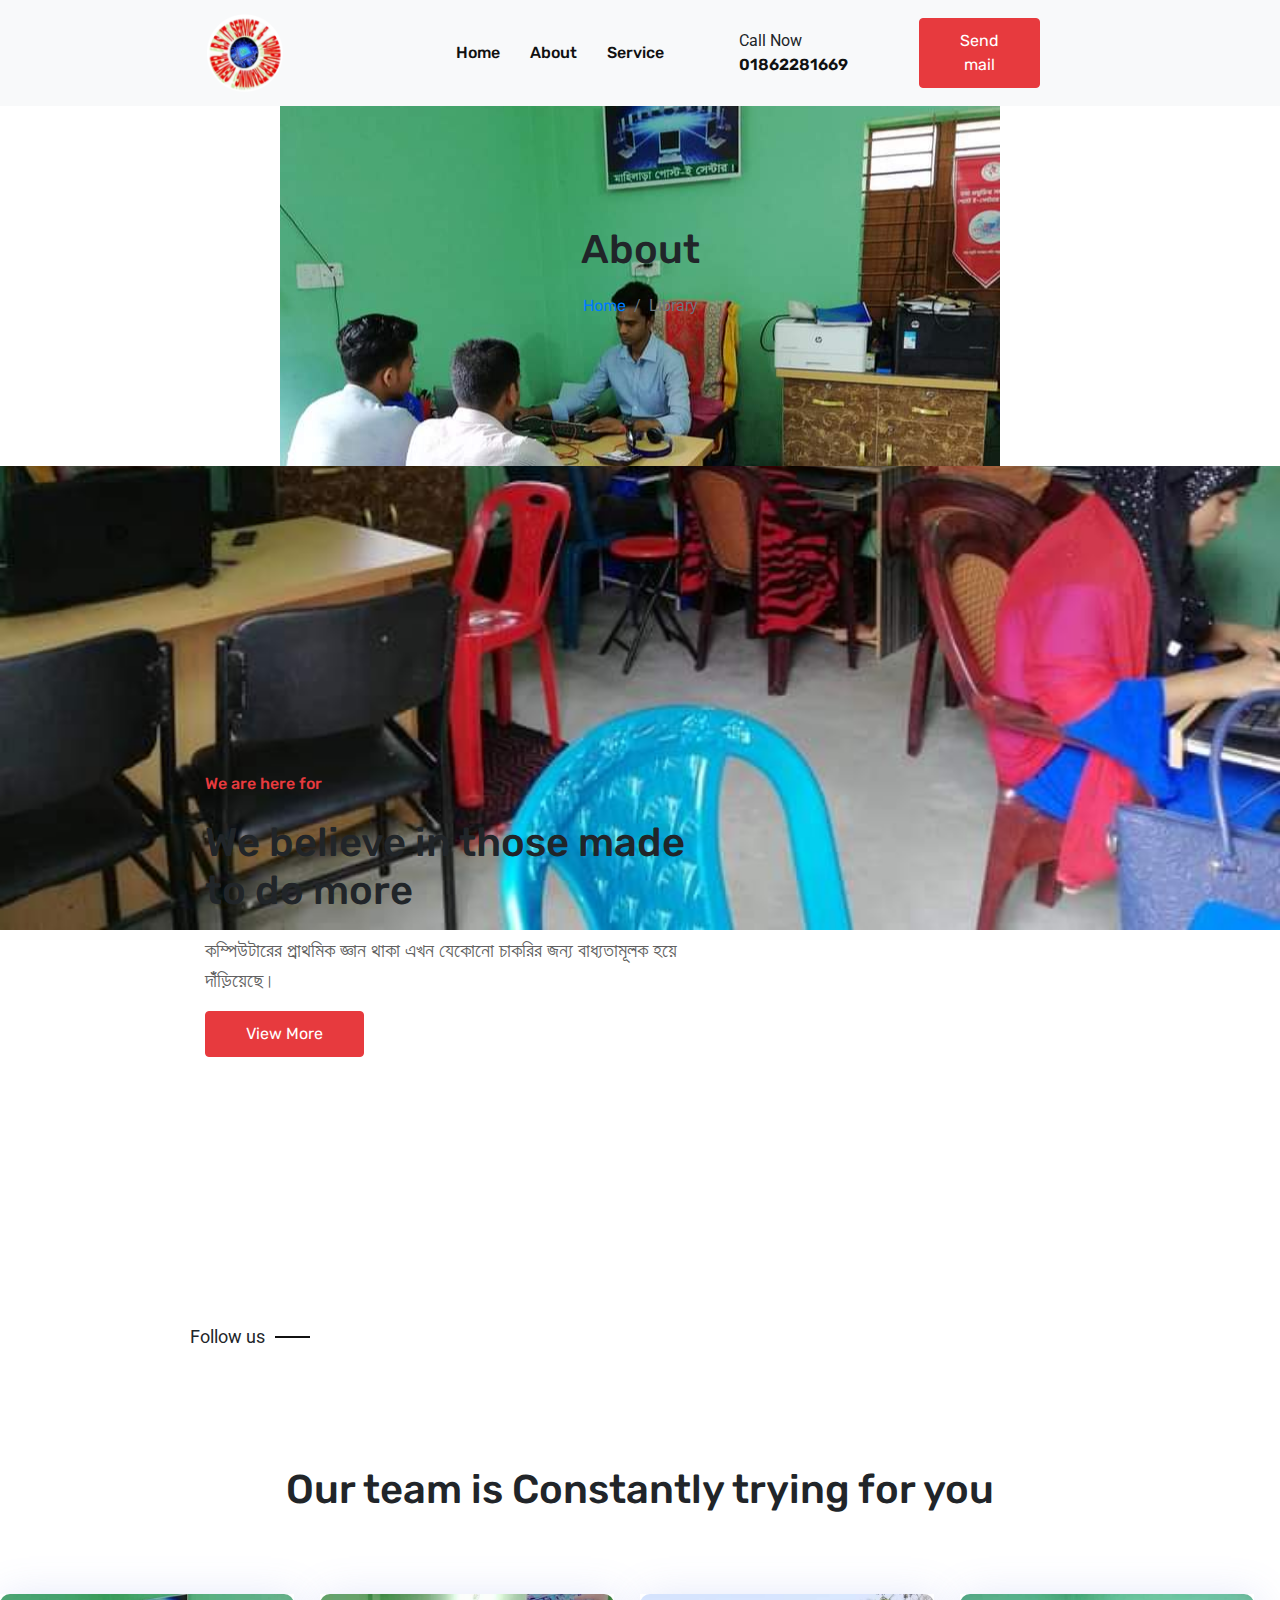
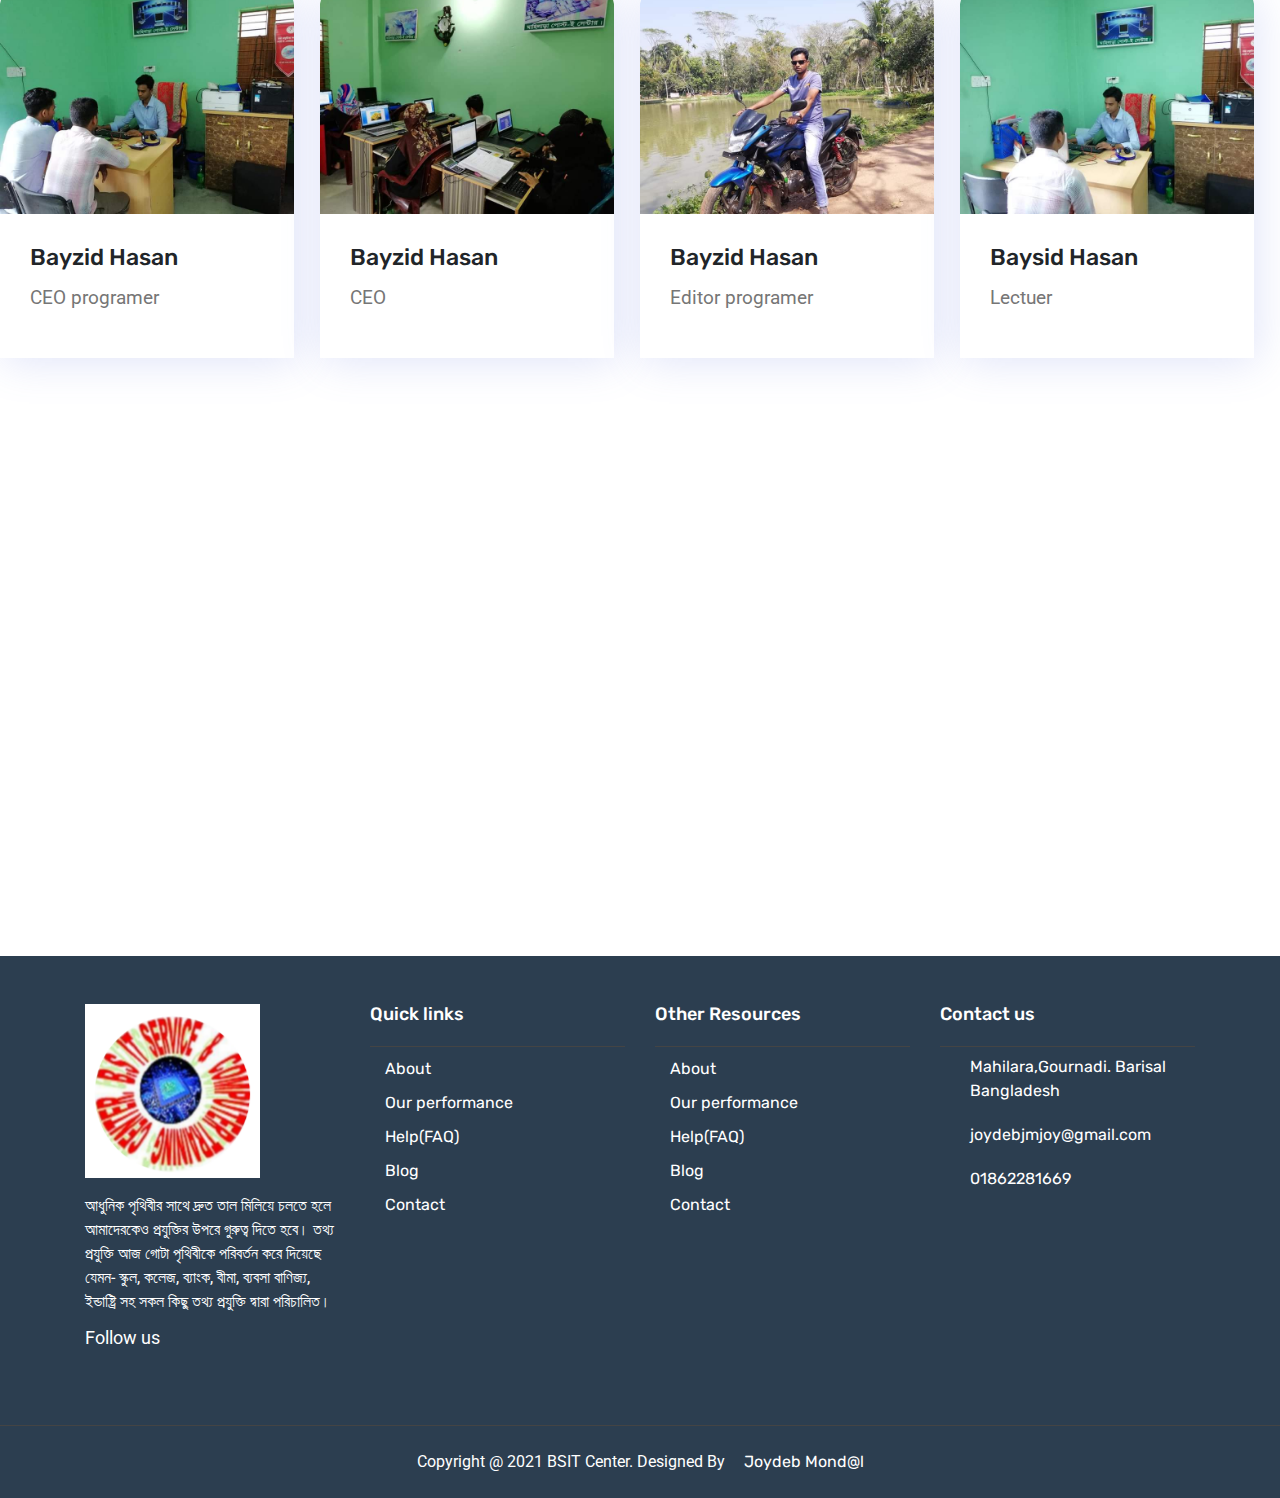
==== about.html @ 3828e9d6 "Add files via upload" ====
<!DOCTYPE html>
<html lang="en">
<head>
<meta charset="UTF-8">
<meta name="viewport" content="width=device-width, initial-scale=1.0">
<title>বি. এস আই টি সার্ভিস এন্ড কম্পিউটার ট্রেনিং সেন্টার</title>

<link rel="manifest" href="site.webmanifest">
<link rel="apple-touch-icon" href="icon.png">



<link rel="stylesheet" href="https://cdnjs.cloudflare.com/ajax/libs/font-awesome/5.14.0/css/all.min.css" integrity="sha512-1PKOgIY59xJ8Co8+NE6FZ+LOAZKjy+KY8iq0G4B3CyeY6wYHN3yt9PW0XpSriVlkMXe40PTKnXrLnZ9+fkDaog==" crossorigin="anonymous" />

<link href="https://fonts.googleapis.com/css2?family=Roboto:ital,wght@0,100;0,300;0,400;0,500;0,700;0,900;1,100;1,300;1,400;1,500;1,700;1,900&family=Rubik:ital,wght@0,300;0,400;0,500;0,600;0,700;0,800;0,900;1,300;1,400;1,500;1,600;1,700;1,800;1,900&display=swap" rel="stylesheet"> 


<!-- Place favicon.ico in the root directory -->

<link rel="stylesheet" href="normalize.css">
<link rel="stylesheet" href="main.css">
  <link rel="stylesheet" href="bootstrap.css">  
<link rel="stylesheet" href="style.css">  

<meta name="theme-color" content="#fafafa">


<script src="html5shiv.min.js"></script>


</head>

<body>

<nav class="navbar navbar-expand-lg navbar-expand-md navbar-light bg-light main-header sticky-top">
<div class="container-fluid  ">

  <a class="navbar-brand img-tag" href="index.html"> <img src="logo.png">  </a>
 
  <button class="navbar-toggler" type="button" data-toggle="collapse" data-target="#navbarSupportedContent" aria-controls="navbarSupportedContent" aria-expanded="false" aria-label="Toggle navigation">
    <span class="navbar-toggler-icon"></span>
  </button>
  
  <div class="collapse navbar-collapse" id="navbarSupportedContent">
    
    <ul class="navbar-nav our-primary-menu ml-auto">
    	<li class="hover-class" > <a href="index.html"> Home </a></li> 
    	<li class="hover-class"> <a href="about.html"> About </a></li> 
     	<li class="hover-class"> <a href="Service.html"> Service </a>
    	<!--	<ul class="shadow-ul">
    			<li><a href="#course">Microsoft office</a></li>
    			<li><a href="#course">Basic knowlegde of computer </a></li>
    			<li><a href="#course"> Adobe photo shope </a></li>
     		</ul>-->
    	</li> 
    	<!--<li class="hover-class"> <a href="contact.html"> Contact </a></li> -->
    	<!--<li> <a href="#"> Contact </a></li> 
    	<li> <a href="#"> Portfolio </a></li> 
     	-->
    </ul>
     
     <div class="header-info d-flex align-items-center">
     		<div class="header-search">	
     			<span> <i class="fas fa-search"></i></span>
     		</div>
     		<div class="header-call clearfix">
     			<div class="header-call-icon float-left mr-2 h-100">
     				<span> <i class="fas fa-phone-volume"> </i></span>
     			</div>
     			<div class="header-call-info">
     				<span class=" d-block">Call Now</span>
     				<a class="d-block" href="tel:01862281669">01862281669</a>
     			</div>
     		</div>
     		<div class="header-button">	
     			<a href="mailto:joydebjmjoy@gmail.com" class="btn btn-primary "> Send mail</a>
     		</div>
     </div>
     
    
  </div>
</div>
</nav>







 
 <section class="header-breadcrumb about-page">
 	<div class="container">
 		<div class="row">
 			<div class="col-lg-12 col-md-12"> 
 				 
 				<nav aria-label="breadcrumb" class="text-center">
 				<h1>About</h1>
 				<ol class="breadcrumb justify-content-center bg-transparent">
 				<li class="breadcrumb-item"><a href="index.html">Home</a></li>
 				<li class="breadcrumb-item active" aria-current="page">Library</li>
 				</ol>
 				</nav>
 				
 				  
 			</div>
 		</div>
 	</div>
 </section> 
    
 

    
   

<section class="slider-section about-section">
	<div class="container-fluid">
		<div class="row">
			<div class="col-lg-7 col-md-7 slider-content-wrap">
				<div class="slider-content">
					<h6> We are here for </h6>
					<h1> We believe in those made to do more </h1>
					<p> কম্পিউটারের প্রাথমিক জ্ঞান থাকা এখন যেকোনো চাকরির জন্য বাধ্যতামূলক হয়ে দাঁড়িয়েছে। </p>
					<a target="blank"  href="https://www.facebook.com/groups/2710226825767337/?ref=share" class="btn btn-primary"> View More</a>
				</div>
				<div class="header-social"> 
					<ul class="d-flex"> 
						<li> <span> Follow us </span></li>
   						<li> <a href="https://www.facebook.com/groups/2710226825767337/?ref=share"> <i class="fab fa-facebook"> </i></a></li>
						<li> <a href="#"> <i class="fab fa-youtube"> </i></a></li>
					</ul>
				</div>
				
			</div>
		</div>
	</div>
</section>


<div class="team-section" id="about"> 
	<div class="mid-content"> 
	
	<div class="section-title text-center"> 
	<h2> Our team is Constantly trying for you  </h2>
	</div>
	
	 	<div class="team-members clear">
	 	
	 		<div class="member left"> 
	 			<img src="./sir-01.jpg"> 
	 			<div class="member-bio">
	 				<h4> Bayzid Hasan </h4>
	 				<p> CEO programer</p> 
	 			</div>
	 		</div>
	 		<div class="member left"> 
	 			<img src="./class-2.jpg"> 
	 			<div class="member-bio">
	 				<h4> Bayzid Hasan </h4>
	 				<p> CEO</p> 
	 			</div>
	 		</div>
	 		<div class="member left"> 
	 			<img src="./banner-1.jpg"> 
	 			<div class="member-bio">
	 				<h4> Bayzid Hasan </h4>
	 				<p> Editor programer</p> 
	 			</div>
	 		</div>
	 		
	 		<div class="member left"> 
	 			<img src="./sir-2.jpg"> 
	 			<div class="member-bio">
	 				<h4> Baysid Hasan </h4>
	 				<p> Lectuer </p> 
	 			</div>
	 		</div>
	 		



	 	</div>
	
	
	 	</div>
</div>


<div classs="contact" id="contact"> 
 <div class="container"> 
  <div class="row">
   <div class="col-md-12 col-xl-12"> 
   		<div class="google-map mt-5">
   		<iframe src="https://www.google.com/maps/embed?pb=!1m14!1m8!1m3!1d235576.53935125587!2d90.3538043!3d22.6953831!3m2!1i1024!2i768!4f13.1!3m3!1m2!1s0x37553407fbece487%3A0x5d069b9599d4414a!2sBarishal!5e0!3m2!1sen!2sbd!4v1599136818680!5m2!1sen!2sbd" width="100%" height="450" frameborder="0" style="border:0;" allowfullscreen="" aria-hidden="false" tabindex="0"></iframe>
   		</div>
    </div>
    
    
   <!--<div class="col-md-6"> 
   	<div class="contact-form mt-5"> 
   	 <form action="#"> 
   	 	<input type="text" class="form-control m-3" placeholder="Type your name joy.">
   	 	<input type="email" class="form-control m-3 " placeholder="Type your Email.">
   	 	<input type="text" class="form-control m-3 " placeholder="Type your Subject.">
   	 	<input type="number" class="form-control m-3" placeholder="Type your phone number.">
   	 	<textarea name="" id="" cols="30" class="form-control m-3" rows="10"> </textarea>
   		<input type="submit" class="btn btn-primary m-3 " value="Submit data">
   	 	<input type="reset" class=" btn btn-success m-3" value="Reset all">
   	 </form>
   	</div>
   </div>
   
   -->
   
  </div>
 </div>
</div>





  
 
 
 
 
<section class="footer">
	<div class="footer-top py-5">
		<div class="container">
			<div class="row"> 
			
				<div class="col-lg-3 col-md-3"> 
					<div class="footer-widget"> 
						<img class="mb-3 bg-white" src="logo.png"> 
						<p> আধুনিক পৃথিবীর সাথে দ্রুত তাল মিলিয়ে চলতে হলে আমাদেরকেও প্রযুক্তির উপরে গুরুত্ব দিতে হবে। তথ্য প্রযুক্তি আজ গোটা পৃথিবীকে পরিবর্তন করে দিয়েছে যেমন- স্কুল, কলেজ, ব্যাংক, বীমা, ব্যবসা বাণিজ্য, ইন্ডাষ্ট্রি সহ সকল কিছু তথ্য প্রযুক্তি দ্বারা পরিচালিত।
					</p>
						<div class="widget-social"> 
							<ul>
								<li> <span> Follow us </span></li>
								<li> <a href="#"> <i class="fab fa-twitter"> </i></a></li>
								<li> <a href="https://www.facebook.com/groups/2710226825767337/?ref=share"> <i class="fab fa-facebook"> </i></a></li>
								<li> <a href="#"> <i class="fab fa-youtube"> </i></a></li>
								
							</ul>
						</div>
					</div>
				</div>
				
				<div class="col-lg-3 col-md-3"> 
					<div class="footer-widget"> 
					 	<h3>Quick links </h3>
							<ul>
								 <li> <a href="about.html"> About </a></li>
								 <li> <a href="Service.html"> Our performance </a></li>
								 <li> <a href="#"> Help(FAQ) </a></li>
								 <li> <a href="#"> Blog </a></li>
								 <li> <a href="malito:joydebjmjoy@gmail.com"> Contact </a></li>
							</ul>
						
					</div>
				</div>
				<div class="col-lg-3 col-md-3"> 
					<div class="footer-widget"> 
					 	<h3>Other Resources  </h3>
							<ul>
								 <li> <a href="about.html"> About </a></li>
								 <li> <a href="#"> Our performance </a></li>
								 <li> <a href="malito:joydebjmjoy@gmail.com"> Help(FAQ) </a></li>
								 <li> <a href="#"> Blog </a></li>
								 <li> <a href=""malito:joydebjmjoy@gmail.com"> Contact </a></li>
							</ul>
						
					</div>
				</div>
				<div class="col-lg-3 col-md-3"> 
					<div class="footer-widget"> 
					 	<h3>Contact us </h3>
						<div class="footer-contact">
							<div class="footer-contact-items d-flex"> 
								<span><i class="fas fa-location-arrow"> </i></span>
								<a href="mailto:joydebjmjoy@gmail.com">Mahilara,Gournadi. Barisal Bangladesh </a>
							</div>
							<div class="footer-contact-items d-flex"> 
								<span><i class="fas fa-envelope"> </i></span>
								<a href="mailto:joydebjmjoy@gmail.com">joydebjmjoy@gmail.com</a>
							</div>
							<div class="footer-contact-items d-flex"> 
								<span><i class="fas fa-phone"> </i></span>
								<a href="tel:01862281669">01862281669</a>
							</div>
							
						</div> 
					</div>
				</div>
			</div>
		</div>
	</div>
	<div class="footer-bottom text-center py-4">
		<div class="container"> 
			<div class="row"> 
				<div class="col-lg-12 col-md-12"> 	
					<div class="footer-copyright"> 
						<p class="hover-class">Copyright @ 2021 BSIT Center. Designed By <a target="blank"  href="https://joydeb-mondal.github.io/personal-website/"> Joydeb Mond@l</a></p>
					</div>
				</div>
			</div>
		</div>
	</div>
</section> 
 
 
 
 




<!-- Add your site or application content here -->
 
<script src="modernizr-3.11.2.min.js"></script>
<script src="plugins.js"></script>
<script src="main.js"></script>
  <script src="bootstrap.min.js"></script>
 
</body>

</html>
---- main.css ----
/*! HTML5 Boilerplate v8.0.0 | MIT License | https://html5boilerplate.com/ */

/* main.css 2.1.0 | MIT License | https://github.com/h5bp/main.css#readme */
/*
 * What follows is the result of much research on cross-browser styling.
 * Credit left inline and big thanks to Nicolas Gallagher, Jonathan Neal,
 * Kroc Camen, and the H5BP dev community and team.
 */

/* ==========================================================================
   Base styles: opinionated defaults
   ========================================================================== */

html {
  color: #222;
  font-size: 1em;
  line-height: 1.4;
}

/*
 * Remove text-shadow in selection highlight:
 * https://twitter.com/miketaylr/status/12228805301
 *
 * Vendor-prefixed and regular ::selection selectors cannot be combined:
 * https://stackoverflow.com/a/16982510/7133471
 *
 * Customize the background color to match your design.
 */

::-moz-selection {
  background: #b3d4fc;
  text-shadow: none;
}

::selection {
  background: #b3d4fc;
  text-shadow: none;
}

/*
 * A better looking default horizontal rule
 */

hr {
  display: block;
  height: 1px;
  border: 0;
  border-top: 1px solid #ccc;
  margin: 1em 0;
  padding: 0;
}

/*
 * Remove the gap between audio, canvas, iframes,
 * images, videos and the bottom of their containers:
 * https://github.com/h5bp/html5-boilerplate/issues/440
 */

audio,
canvas,
iframe,
img,
svg,
video {
  vertical-align: middle;
}

/*
 * Remove default fieldset styles.
 */

fieldset {
  border: 0;
  margin: 0;
  padding: 0;
}

/*
 * Allow only vertical resizing of textareas.
 */

textarea {
  resize: vertical;
}

/* ==========================================================================
   Author's custom styles
   ========================================================================== */

/* ==========================================================================
   Helper classes
   ========================================================================== */

/*
 * Hide visually and from screen readers
 */

.hidden,
[hidden] {
  display: none !important;
}

/*
 * Hide only visually, but have it available for screen readers:
 * https://snook.ca/archives/html_and_css/hiding-content-for-accessibility
 *
 * 1. For long content, line feeds are not interpreted as spaces and small width
 *    causes content to wrap 1 word per line:
 *    https://medium.com/@jessebeach/beware-smushed-off-screen-accessible-text-5952a4c2cbfe
 */

.sr-only {
  border: 0;
  clip: rect(0, 0, 0, 0);
  height: 1px;
  margin: -1px;
  overflow: hidden;
  padding: 0;
  position: absolute;
  white-space: nowrap;
  width: 1px;
  /* 1 */
}

/*
 * Extends the .sr-only class to allow the element
 * to be focusable when navigated to via the keyboard:
 * https://www.drupal.org/node/897638
 */

.sr-only.focusable:active,
.sr-only.focusable:focus {
  clip: auto;
  height: auto;
  margin: 0;
  overflow: visible;
  position: static;
  white-space: inherit;
  width: auto;
}

/*
 * Hide visually and from screen readers, but maintain layout
 */

.invisible {
  visibility: hidden;
}

/*
 * Clearfix: contain floats
 *
 * For modern browsers
 * 1. The space content is one way to avoid an Opera bug when the
 *    `contenteditable` attribute is included anywhere else in the document.
 *    Otherwise it causes space to appear at the top and bottom of elements
 *    that receive the `clearfix` class.
 * 2. The use of `table` rather than `block` is only necessary if using
 *    `:before` to contain the top-margins of child elements.
 */

.clearfix::before,
.clearfix::after {
  content: " ";
  display: table;
}

.clearfix::after {
  clear: both;
}

/* ==========================================================================
   EXAMPLE Media Queries for Responsive Design.
   These examples override the primary ('mobile first') styles.
   Modify as content requires.
   ========================================================================== */

@media only screen and (min-width: 35em) {
  /* Style adjustments for viewports that meet the condition */
}

@media print,
  (-webkit-min-device-pixel-ratio: 1.25),
  (min-resolution: 1.25dppx),
  (min-resolution: 120dpi) {
  /* Style adjustments for high resolution devices */
}

/* ==========================================================================
   Print styles.
   Inlined to avoid the additional HTTP request:
   https://www.phpied.com/delay-loading-your-print-css/
   ========================================================================== */

@media print {
  *,
  *::before,
  *::after {
    background: #fff !important;
    color: #000 !important;
    /* Black prints faster */
    box-shadow: none !important;
    text-shadow: none !important;
  }

  a,
  a:visited {
    text-decoration: underline;
  }

  a[href]::after {
    content: " (" attr(href) ")";
  }

  abbr[title]::after {
    content: " (" attr(title) ")";
  }

  /*
   * Don't show links that are fragment identifiers,
   * or use the `javascript:` pseudo protocol
   */
  a[href^="#"]::after,
  a[href^="javascript:"]::after {
    content: "";
  }

  pre {
    white-space: pre-wrap !important;
  }

  pre,
  blockquote {
    border: 1px solid #999;
    page-break-inside: avoid;
  }

  /*
   * Printing Tables:
   * https://web.archive.org/web/20180815150934/http://css-discuss.incutio.com/wiki/Printing_Tables
   */
  thead {
    display: table-header-group;
  }

  tr,
  img {
    page-break-inside: avoid;
  }

  p,
  h2,
  h3 {
    orphans: 3;
    widows: 3;
  }

  h2,
  h3 {
    page-break-after: avoid;
  }
}
---- style.css ----
body,p,span{ font-family: 'Roboto', sans-serif;}
h1,h2,h3,h4,h5,h6,a{ font-family: 'Rubik', sans-serif;}
/*begain custom css */
.main-header .container-fluid{max-width:900px;}
.slider-section .container-fluid{max-width:900px;}
/*menu*/
.color-bg{background:#f9fafb;}
img{max-width:100%;}
 .our-primary-menu  { }
 .our-primary-menu  li{  } 
 .our-primary-menu li a{text-decoration:none;display:inline-block;
padding:10px 15px;color:#111;font-weight:500;}

/*.our-primary-menu li:hover >a{background:#ddd;}*/	

.header-search{width:50px;font-size:30px;text-align:center;
margin-right:10px;border-right:1px solid #ddd;}
.header-call{width:180px;}
.header-call-icon{font-size:40px;color:#e73a3e;}
.header-call-info span{color:606060;}
.header-call-info a{font-weight:600;color:#111;
text-decoration:none;font-size:16px;}
body .btn-primary{background:#e73a3e!important;border-color:#e73a3e;
padding:10px 40px;font-size:16px;position:relative;z-index:1;}
body .btn-primary::after{content:"";position:absolute;right:0;top:0;
width:0;height:100%;background:#111;border-color:#111;z-index:-1;
transition:.4s;}
body .btn-primary:hover::after{width:100%;}
body .btn-primary:hover{border-color:#111;}

/*dropdown menu */

 .our-primary-menu li{position:relative;}
.our-primary-menu li ul{position:absolute;width:300px;left:0;top:160%;background:#fafafa ;
list-style:none;padding:10px;opacity:0;visibility:hidden;padding:0;
transition:all .4s ease-in-out;z-index:99;}
.shadow-ul{box-shadow:4px 5px 30px 20px rbga(255,255,255,.9);}
.our-primary-menu li:hover ul{opacity:1;visibility:visible;
top:120%}


.our-primary-menu li ul li{flex-direction:column;}
.our-primary-menu li ul li a{display:block;}
.our-primary-menu li ul li a:hover{background:#ddd;} 
 


/*slider-banner-section*/

.slider-section{background:url(exam-7.jpg) no-repeat center center;
background-size:cover;background-attachment:fixed;}
.slider-section-indexpage{background:url(class-3.jpg) no-repeat center center;
background-size:cover;background-attachment:fixed;}


.slider-content-wrap{height:100vh;display:flex;align-items:center;
position:relative;}

.header-social{position:absolute;bottom:0;left:0;}
.header-social ul{list-style:none;padding-left:0;}
.header-social ul li span{font-size:18px;display:inline-block;
margin-right:50px;position:relative;}
.header-social ul li a:hover{color:red;transition:.4s;}
.header-social ul li span::after{content:"";height:2px;
background:#111;width:35px;position:absolute;right:-45px;top:51%;}

.header-social ul li a{text-decoration:none;display:inline-block;
padding:0 14px;color:#111;font-size:19px;}


.slider-content h6{color:#e73a3e;}
.slider-content h1{font-size:40px;margin-top:25px;margin-bottom:20px;
}
.slider-content p{color:#606060;font-weight:400;font-size:20px;}

/*logo-section*/
.logo-section{border-bottom:1px solid #ddd;}
.client-logo ul{list-style:none;padding-left:0;}

/*about- section*/
.about-image{position:relative;}
 
.about-img-text{position:absolute;right:20px;bottom:0;
background:url(cricle-img-1.png) no-repeat; width:150px;height:100px;
background-size:contain;text-align:center;background-position:center;
display:flex;align-items:center;justify-content:center;
}
.about-img-text h2{font-size:50px;font-weight:500;color:black;
margin-top:20px;}

.finix-text h6{color:#e63b3d;font-size:18px; font-weight:400;margin-bottom:20px;margin-top:20px;}
.finix-text h2{font-size:30px;font-wieght:400;margin-bottom:20px;margin-top:20px;}
.finix-text p{color:#606060;font-size:18px;}
.finix-text strong{color:#606060;font-weight:400;font-size:20px;}

.finix-text ul{list-style:none;padding-left:0;}
.finix-text ul li{padding:5px 0;}
.finix-text ul li::before{content:"\f00c";font-family:'Font Awesome 5 Free';
color:#e63b3d;display:inline-block;margin-right:10px;font-weight:600;}

/* why choose us section*/
.features-item{background:#fff;padding:10px 20px;margin-bottom:30px;
position:relative;overflow:hidden; transition:.5s;
}
.features-item .ft-icon i{color:#e73c3e;font-size:25px;background:#fff;
height:60px;width:60px;line-height:60px;border-radius:50%;position:relative;
transition:.5s;}
.features-item::before{content:"";position:absolute;
top:-150px;right:0;left:0;margin:auto;width:95%;height:50%;
background:#fdebeb;border-radius:50%;}
.features-item:hover{transform:translateY(-15px);}
.features-item:hover .ft-icon i{color:#fff;background:#e73c3e;}
.mtop4{margin-top:-30px;}

.finix-text{position:relative;}
.play-animation{width:80px;height:80px;display:inline-block;
background:#fff;font-size:50px;text-align:center;line-height:80px;
color:#e73a3e;border-radius:50%;position:absolute;right:30%;bottom:10px;}

.finix-text{position:relative;}

.play-animation::before{content:"";width:80px;height:80px;position:absolute;
top:0;left:0;background:red;border-radius:50%;animation:playbtn 1.6s ease-out infinite;}

@keyframes playbtn{0%,30%{transform:scale(0);opacity:1;}
50%{transform:scale(1.5);opacity:.7;}
100%{transform:scale(2);opacity:0;}
}

/* Apply Now section */
.applay-now-left-test{}
.step-timeline{}
.step-timeline ul{list-style:none;padding-left:60px;position:relative;}
.step-timeline ul::before{content:"";position:absolute;left:15px;top:10px;width:1px;
background:#e73a3e;height:calc(100% - 115px);}
.step-timeline ul li{margin-bottom:25px;position:relative;}
.step-timeline ul li::before{content:attr(data-count);position:absolute;
left:-65px;top:0;height:40px;width:40px;height:40px;line-height:40px;
background:#f9fafb;border:1px solid #e73a3e;border-radius:50%;text-align:center;}
.step-timeline ul li strong{font-size:24px;margin-bottom:10px;display:block;}
.step-timeline ul li p{color:#606060;}

.calculate-rate{background:#fdebeb; padding:35px;}
.calculate-rate .finix-text h6{color:#606060;}

.calculate-form .form-group{margin-bottom:20px;}
.calculate-form .form-group input{border:none;border-radius:0;padding:14px 15px;}
.calculate-form .form-group select{border:none;border-radius:0;height:53px;}
.calculate-form .form-group label{display:block;margin-bottom:10px;}

.applay-now-left-test{margin-top:30px;}

/*call to-action */
.call-to-action-bg{background:#e73a3e;padding:60px;
color:#fff;padding-bottom:40px;border-radius:6px;}
.call-to-action h2{font-size:30px;font-weight:400;border-right:1px solid #ddd;
}
.call-to-action-phone span{display:inline-block;width:60px;background:#fff;color:#e73a3e;
height:60px;font-size:32px;border-radius:50%;text-align:center;line-height:60px;
margin-right:20px;}
.call-to-action-phone a{display:inline-block;text-decoration:none;margin-top:15px;
color:#fff;font-size:23px;}
.call-to-action-phone{margin-top:20px;}

/*our values section */
.values-item{margin-top:10px;}
.values-item .value-icon{font-size:39px;color:#e73a3e;
margin-right:30px;}
.value-texts p{color:#606060;}
.our-company-img{text-align:right;
margin-top:150px;} 

/* serviees-tap-section*/
.services-tab-item{border-bottom:2px solid #ddd;padding-bottom:35px;
margin-bottom:40px!important;}
.services-tab-item li{flex:1 1 auto;}
.services-tab-item li a span{background:#fff;height:80px;
width:80px;border-radius:50%;line-height:80px;font-size:35px;
color:#666;margin-bottom:20px;}
.services-tab-item li a strong{color:#222;font-weight:600px;
font-size:15px;}
.services-tab-item li a.active span i{color:#e73a3e;}
.services-tab-item li a.active{position:relative;}
.services-tab-item li a.active::after{content:""; position:absolute;
width:100%;height:1px;background:#e73a3e;left:0;bottom:0;}
.services-tab-content-text ul{list-style:none;padding-left:0;}
.services-tab-content-text ul li::before{content:"";border-radius:50px 25px 50px 0px;
display:inline-block;width:25px;height:10px;background:blue;
margin-right:12px;}

/*testmoninal -section */
.testimonial-content{}
.testimonial-content p{font-size:20px;}

.client-details h5{color:#e73a3e;margin-bottom:0;}
.client-details p{color:#606060;}

/*team member section*/
.member-image img{width:100%;heght:auto;}
.member-image{position:relative;}
.member-social-profile{position:absolute;bottom:0;left:0;right:0;
margin:auto;}
.member-social-profile ul{list-style:none;text-align:center;
padding-left:0; margin-bottom:25px;}
.member-social-profile ul li{display:inline-block;transition:.5s ease-in-out;
transform:translateY(50px);opacity:0;visibility:hidden; 
}
.member-image:hover .member-social-profile ul li{opacity:1;visibility:visible;
transform:translateY(0);}
 
.member-image .member-social-profile ul li:nth-child(1){
transition-delay:.1s;} 
.member-image .member-social-profile ul li:nth-child(2){
transition-delay:.3s;} 
.member-image .member-social-profile ul li:nth-child(3){
transition-delay:.5s;} 
.member-image .member-social-profile ul li:nth-child(4){
transition-delay:.7s;} 



.member-social-profile li a{display:block;font-size:15px;height:25px;
width:25px;line-height:25px;background:#fff;border-radius:50%;
color:#444;transition:.6s;}

.member-social-profile ul li a:hover{color:#fff;Background:#e73a3e;}

.member-content{margin-top:25px;}
.member-content h4{ color:#e73a3e;margin-bottom:5px;font-size:20px;}
.member-content p{color:#606060;}

/* blog-section*/
.blog-thubnail img{max-width:100%;}
.blog-content{padding:15px 0;}
.blog-content p{color:#e73c3a;font-size:18px;}
.blog-content h3{margin-bottom:12px;}
.blog-content h3 a{ text-decoration:none;color:#111;font-size:25px;}
.blog-content a{color:#111;font-size:18px;text-decoration:none;transition:.5s;}

.blog-item:hover .blog-content a{letter-spacing:1.5px;color:#e73c3a;}
.blog-item:hover .blog-content h3 a{letter-spacing:0;color:#111;}

.footer-copyright{margin-bottom:0;}	
/*footer css*/
.footer{background:#111;color:#fff;}
.footer-top{border-bottom:1px solid #444;}
.footer a{color:#fff;}
.footer-widget ul{list-style:none;padding-left:0;margin-left:0;}
.footer-widget ul li{margin:10px 0;}
.footer-widget ul li a{text-decoration:none; transition:.5s;}
.footer-widget h3{font-size:18px;border-bottom:1px solid #444;padding-bottom:20px;
margin-botton:20px;}
.footer-widget ul li a:hover{letter-spacing:1.5px;color:#e73a3c;}

/*footer social*/

.widget-social ul{display:flex;}
.widget-social ul li {padding:10px 0;margin:0!important;}
.widget-social ul li span{display:inline-block;margin-right:10px;font-size:18px;width:80px;	}
.widget-social ul li a {font-size:20px;padding:10px 10px;}

.footer-contact-items{margin-bottom:20px;}
.footer-contact-items span{display:inline-block;margin-right:15px;
font-size:20px;}
.footer-contact-items span i{transition:.5s;}
 .footer-contact-items a{text-decoration:none; transition:.5s;}
.footer-contact-items a:hover {background:;color:#e73a3e;}
.footer-contact-items:hover span i {color:#e73a3e;} 

.service-page{padding:120px 0;background:url(exam-2.jpg) no-repeat center 12% ;
position:relative;z-index:1;}


.service-page::before{content:"";width:100%;height:100%;
position:absolute;top:0;left:0;background-color:rgba(1,1,1,.6);z-index:-1;}

.about-page{padding:120px 0;background:url(sir-01.jpg) no-repeat center 12% ;}
.services-html{padding:120px 0; background-image:url( best-banner-img-3.jpg);
background-position:center;background-size:cover;background-repeat:no-repeat;}
.services-html::before{content:"";width:100%;height:100%;
position:absolute;top:0;left:0;background-color:rgba(255,255,255,.6);z-index:-1;}

.about-html::before{content:"";width:100%;height:100%;
position:absolute;top:0;left:0;background-color:rgba(255,255,255,.4);z-index:-1;}



/*other css */

/*dafult css*/

 
.text-left {
    text-align: left;
}

.text-right {
    text-align: right;
}

.text-center {
    text-align: center;
}

.clear::after {
    content: "";
    display: block;
    clear: both;
}

.left {
    float: left;
}

.right {
    float: right;
}

img {
    max-width: 100%;
}

 
.mid-content {
    max-width: 1300px;
    margin: auto;
}

/*begin main css*/

body,h1,h2,h3,h4,h5,h6,p,a,span {
font-family: ;
}

.header-section {
    background-color: #fff;
    border: 1px solid #ddd;
    padding: 6px 0;
    position: fixed;
    left: 0;
    top: 0;
    width: 100%;
    z-index: 99;
}

.header-logo {
    width: 30%;
}

.logo img {
    height: 60px;
    float: left;
    margin-right: 10px;
}

.logo span {
    display: inline-block;
    margin-top: 14px;
    font-size: 26px;
    font-weight: 500;
}

.header-menu {
    width: 56%;
}

.header-button {
    width: 14%;
    text-align: right;
}

.header-btn {
    border: 2px solid #6278df;
    display: inline-block;
    padding: 10px 30px;
    color: #6278df !important;
    font-size: 17px;
    font-weight: 600;
    margin-top: 8px;
    border-radius: 10px;
    transition: .4s;
}

.header-btn:hover {
    background: #6278df;
    color: #fff !important;
    transform: scale(1.5) rotate(360deg);
}

 
.primary-menu ul li {
    display: inline-block;
    margin-left: -4px;
    border-left: 1px solid #ddd;
}

.primary-menu ul li a {
    display: block;
    padding: 0 20px;
    font-size: 17px;
    line-height: 60px;
    border-right: 1px solid #ddd;
}

.primary-menu ul li:hover>a {
    background: #b7fdfd;
}

/*dropdown menu*/

.primary-menu ul li {
    position: relative;
}

.primary-menu ul li ul {
    border-top: 1px solid #ddd;
    position: absolute;
    left: 0;
    top: 100%;
    width: 300px;
    background: #fff;
    opacity: 0;
    visibility: hidden;
    transition: .4s;
    transform: scaleY(0);
    transform-origin: top center;
}

.primary-menu ul li ul li { 
    display: block;
    margin-left: 0;
}

.primary-menu ul li ul li a {
    diplay: inline-block;
    text-align: center;
    border-bottom: 1px solid #ddd;
}

.primary-menu ul li:hover ul {
    opacity: 1;
    visibility: visible;
    transform: scaleY(1);
}

.primary-menu ul li ul li a:hover {
    transform: scaleY(1.5);
}

/*banner css*/

.banner-section {
    background: url(./exam-7.jpg) no-repeat center center;
    padding: 200px 0;
    background-size: cover;
    color: #fff;
    position: relative;
    z-index: 9; 
}

.banner-section::after {
    content: "";
    position: absolute;
    left: 0;
    top: 0;
    height: 100%;
    width: 100%;
    background: rgba(0, 0, 0, .5);
    z-index: -1;
}

.banner-content {}

.banner-content h3 {
    font-size: 26px;
    font-weight: 400;
}

.banner-content h2 {
    font-size: 50px;
    margin: 30px 0;
}

.default-btn {
    color: #7d7d7d;
    padding: 20px 30px;
    background: #fff;
    display: inline-block;
    font-size: 20px;
    font-weight: 600;
    margin-left: 10px;
    margin-right: 10px;
    border-radius: 10px;
    transition: .4s;
}

.default-btn:hover {
    background: #6278df;
    color: #fff;
}

/*banner-section*/

.banner-bottom {
    background: #f7f7f7;
    padding: 100px 0;
}

.video-left {
    width: 48%
}
.video-left img{margin-bottom:20px;border-radius:10px;}


.video-content-right {
    width: 48%
}

.video-content-right h3 {
    font-size: 51px;
    font-weight: 400;
    margin-bottom: 35px;
}

.video-content-right p {
    color: #767676;
    font-size: 18px;
    line-height: 1.7em;
}

/* service-section */

.service-section {
    background: #fff;
    padding: 100px 0;
}

.section-title h1 {
    font-size: 64px;
    margin-bottom: 30px;
}

.section-title p {
    color: #767676;
    font-size: 26px;
}

/*service item*/

.services-items {
    margin-top: 90px;
}

.service-box {
    width: 31.3%;
    box-shadow: 4px 4px 40px 0 rgba(0, 0, 0, .1);
    margin-right: 2%;
    margin-bottom: 30px;
    padding: 25px;
    box-sizing: border-box;
}

.s-icon {
    width: 60px;
    float: left;
    min-height: 300px;
    font-size: 45px;
    color: #6278df;
    margin-right: 10px;
}

.s-content {
    margin-top: 8px;
}

.s-content h3 {
    font-size: 23px;
    font-weight: 500;
    margin-bottom: 30px;
}

.s-content p {
    color: #767676;
    font-size: 20px;
    line-height: 1.6em;
}
/*paricing table section*/
.pricing-table-section{background:#f7f9ff;padding:50px;}
.section-title h2{font-size:56px;font-weight:500;margin-bottom:30px;}
.pricing-tables{margin-top:80px;}
.pricing-tables-item{width:32%;margin-right:2%;backgroudn:white;
box-shadow:3px 4px 30px 0 rgba(98,120,223,.4);}
.pricing-tables-item:nth-child(3){margin-right:0;}
.p-heading{padding:30px;border-bottom:2px solid #ddd; transition:.4s;}
.p-content{padding:30px;}
.p-heading h4{font-size:25px;font-weight:500;}
.p-heading h1 {margin:42px 0;font-size:56px;}
.p-heading h1 span{font-size:20px;}
.p-heading h5 {font-size:21px;font-weight:500;margin-bottom:1.5em;}
.p-heading p{font-size:20px;line-height:1.5em;}
.p-content ul{list-style:none;}
.p-content ul li{margin:25px 0;color:#767676;font-size:22px;}
.p-button .default-btn{box-shadow:3px 4px 40px 0 rgba(98,120,223,.5);}
.p-content ul li span{display:inline-block;font-size:35px;color:#6274df;
width:57px;}
.pricing-tables-item:hover .p-heading{background:#6278df;
color:#fff;}

/*team section*/
.team-section{padding:100px 0;}
.team-section .section-title h2{font-size:40px;}
.team-members{margin-top:80px;}
.member{width:23%;margin-right:2%;background:#fff;
box-shadow:3px 4px 40px 0 rgba(98,120,223,.2);}
.member img{width:100%;border-radius:10px 10px 0 0;}
.member-bio{padding:30px;}
.member-bio h4{font-size:23px;margin-bottom:12px;font-weight:500;}
.member-bio p{color:#767676;font-size:19px;}
.png-bg{background:#6278df;}


/*bootstrap link css*/
.about{background: #676767;}

.service-item{ border:1px solid #dddddd;padding:25px 10px;}
.service-item span{display:block;height:60px;width:60px;background:#3498db;color:white;
margin:auto;font-size:30px;line-height:60px;border-radius:20px 0 20px 0;}
.service-item h3{margin:20px 0;font-size:30px;}
.service{background:#f7f7f7;}

.shadow{box-shadow:3px 4px 40px 0 rgba(98,120,223,.5);}


/*footer*/
.footer{background:#2c3e50;}
.footer p {margin-bottom:0;}
.footer a {color:white;margin-left:15px;display:inline-block;text-decoration:non3e;}
html{scroll-behavior:smooth!important;}

.joy{background:rgba(98,120,223,.2)}

.bgcolor{background:#fafafa;}
.img-tag img{width:80px;}













/*responsive css */
@media(min-width:1400px){
 
}

@media(max-width:1399px){}

@media(max-width:1200px){}

@media(max-width:992px){}

@media(max-width:768px){
body .btn-h-top{ 
padding:5px 20px;font-size:16px;}
.slider-section{background-attachment: ;}
.slider-content-wrap{height:500px; }
.client-logo ul li a img{width:100px;}  
 
.finix-text h6{ font-size:15px; font-weight:300;margin-bottom:10px;margin-top:10px;}
.finix-text h2{font-size:20px;font-wieght:400;margin-bottom:10px;margin-top:10px;}
.finix-text p{ font-size:15px;}
.finix-text strong{font-size:15px;}

 
.finix-text ul li{ font-size:10px;}
.why-chose-us .sm-12-top-m{margin-top:60px;}


 
 .features-item::before{content:"";position:absolute;
top:-90px;right:0;left:0;margin:auto;width:95%;height:50%;
}

.applay-now-section .sm-top-b{margin-bottom:50px;}

.call-to-action h2{font-size:20px;font-weight:400; 
}
.call-to-action-phone span{  width:50px;  
height:50px;font-size:30px;border-radius:50%; line-height:50px;
margin-right:15px;}
.call-to-action-phone a{  margin-top:15px;
 font-size:15px;}
.company-values-text h2{font-size:22px;}

 
.values-item .value-icon{font-size:22px;  
margin-right:20px;}
.value-texts h3{font-size:20px; }
.value-texts p{font-size:15px; }
 
.testimonial-content p{font-size:12px;}

.client-details h5{font-size:12px; }
.client-details p{ }
  
  
 .member-social-profile li a{ font-size:13px;height:20px;
 width:20px;line-height:20px;}
 
 
 
 .member-content{margin-top:20px;}
 .member-content h4{ font-size:15px;}
 .member-content p{ font-size:12px;}
 
  
 
 .blog-content p{ font-size:15px;}
 .blog-content h3{margin-bottom:10px; }
 .blog-content h3 a{  font-size:20px;}
 .blog-content a{ font-size:15px;}
 
  .footer-widget h3{font-size:15px; padding-bottom:10px;
  margin-botton:10px;}
  
  
 .widget-social ul li a {font-size:10px;}
.footer-widget ul li a {font-size:13px;padding:5px 5px;}
 
 
.footer-contact-items span{ 
font-size:15px;}
.footer-contact-items a{font-size:15px;}
  
 
 


}

@media(max-width:576px){
.about-section .about-image{margin-bottom:30px;}

 
 
 
 
.member-social-profile ul{  }
.member-social-profile li a{ font-size:25px;height:50px;
width:50px;line-height:50px;}

.member-content{margin-top:30px;}
 .member-content h4{ font-size:30px;}
 .member-content p{ font-size:20px;}
 
}
.hover-class a:hover{color:#e73a3e;}
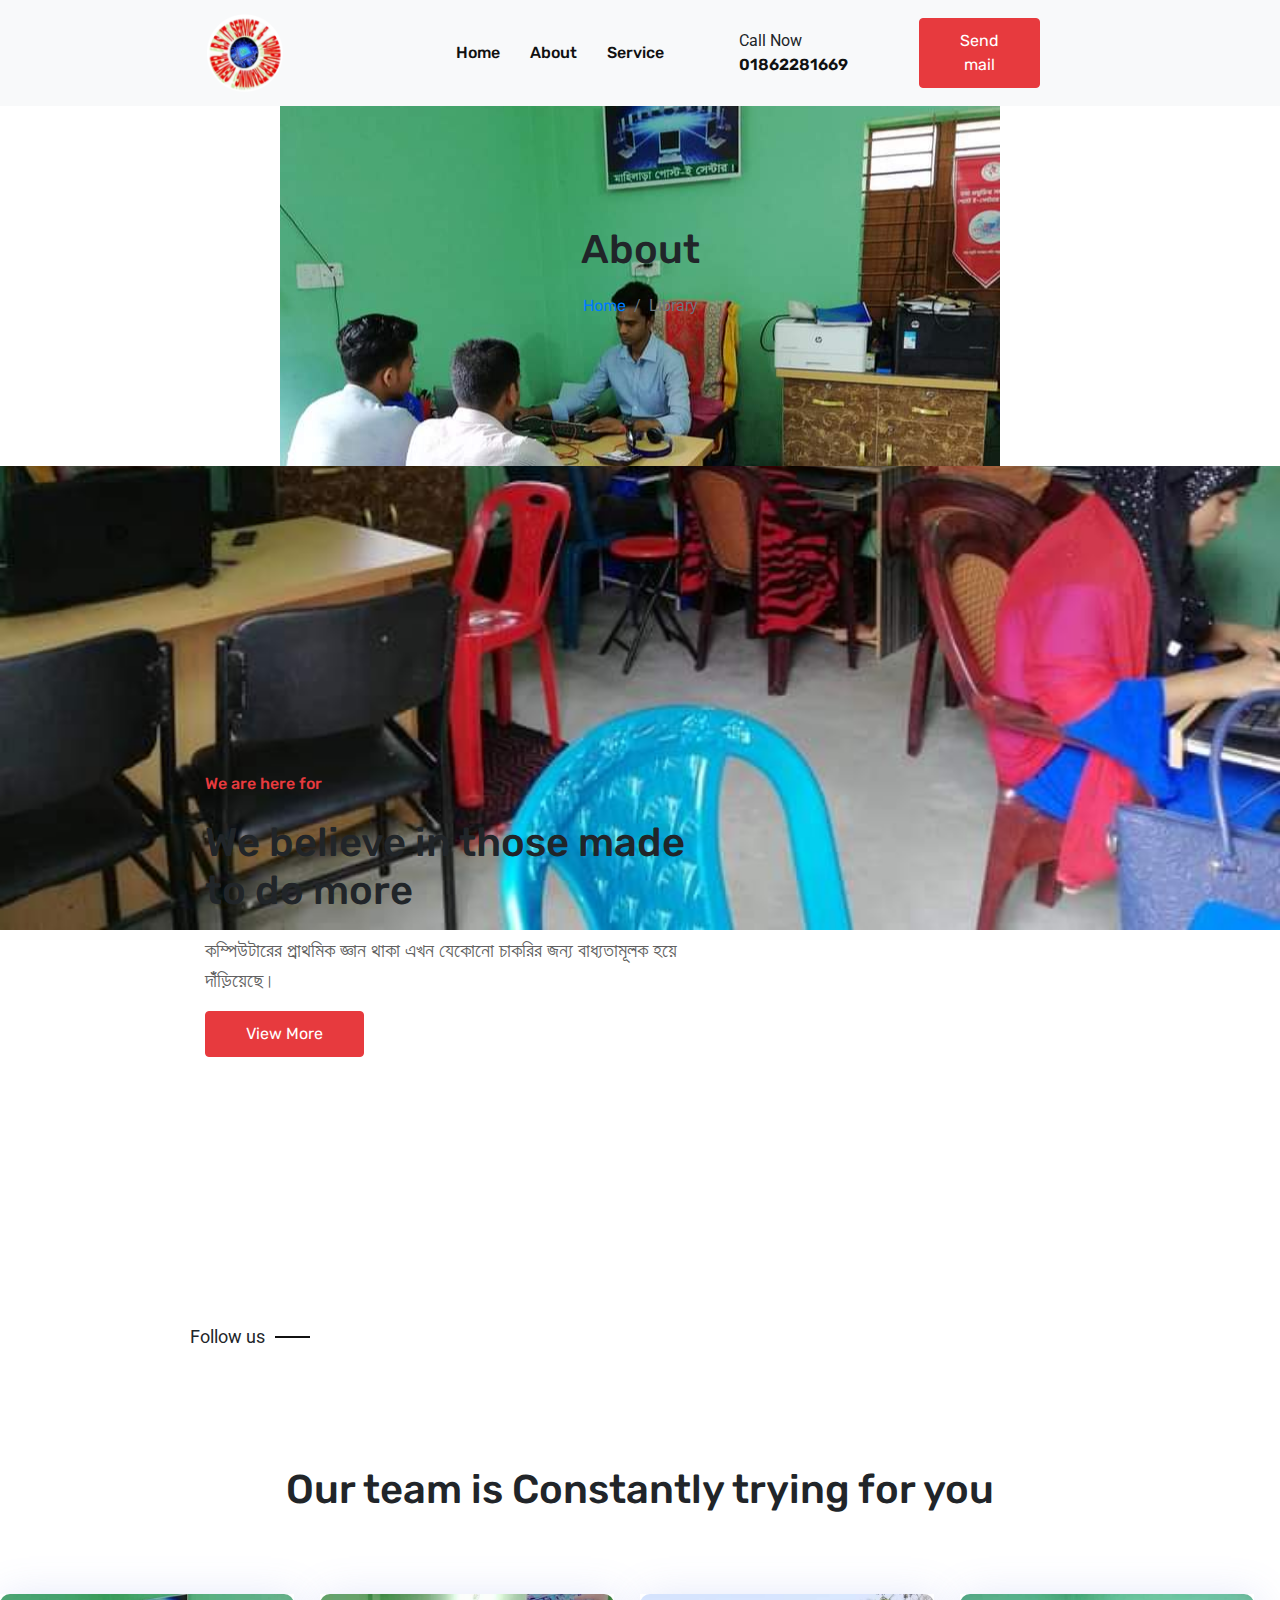
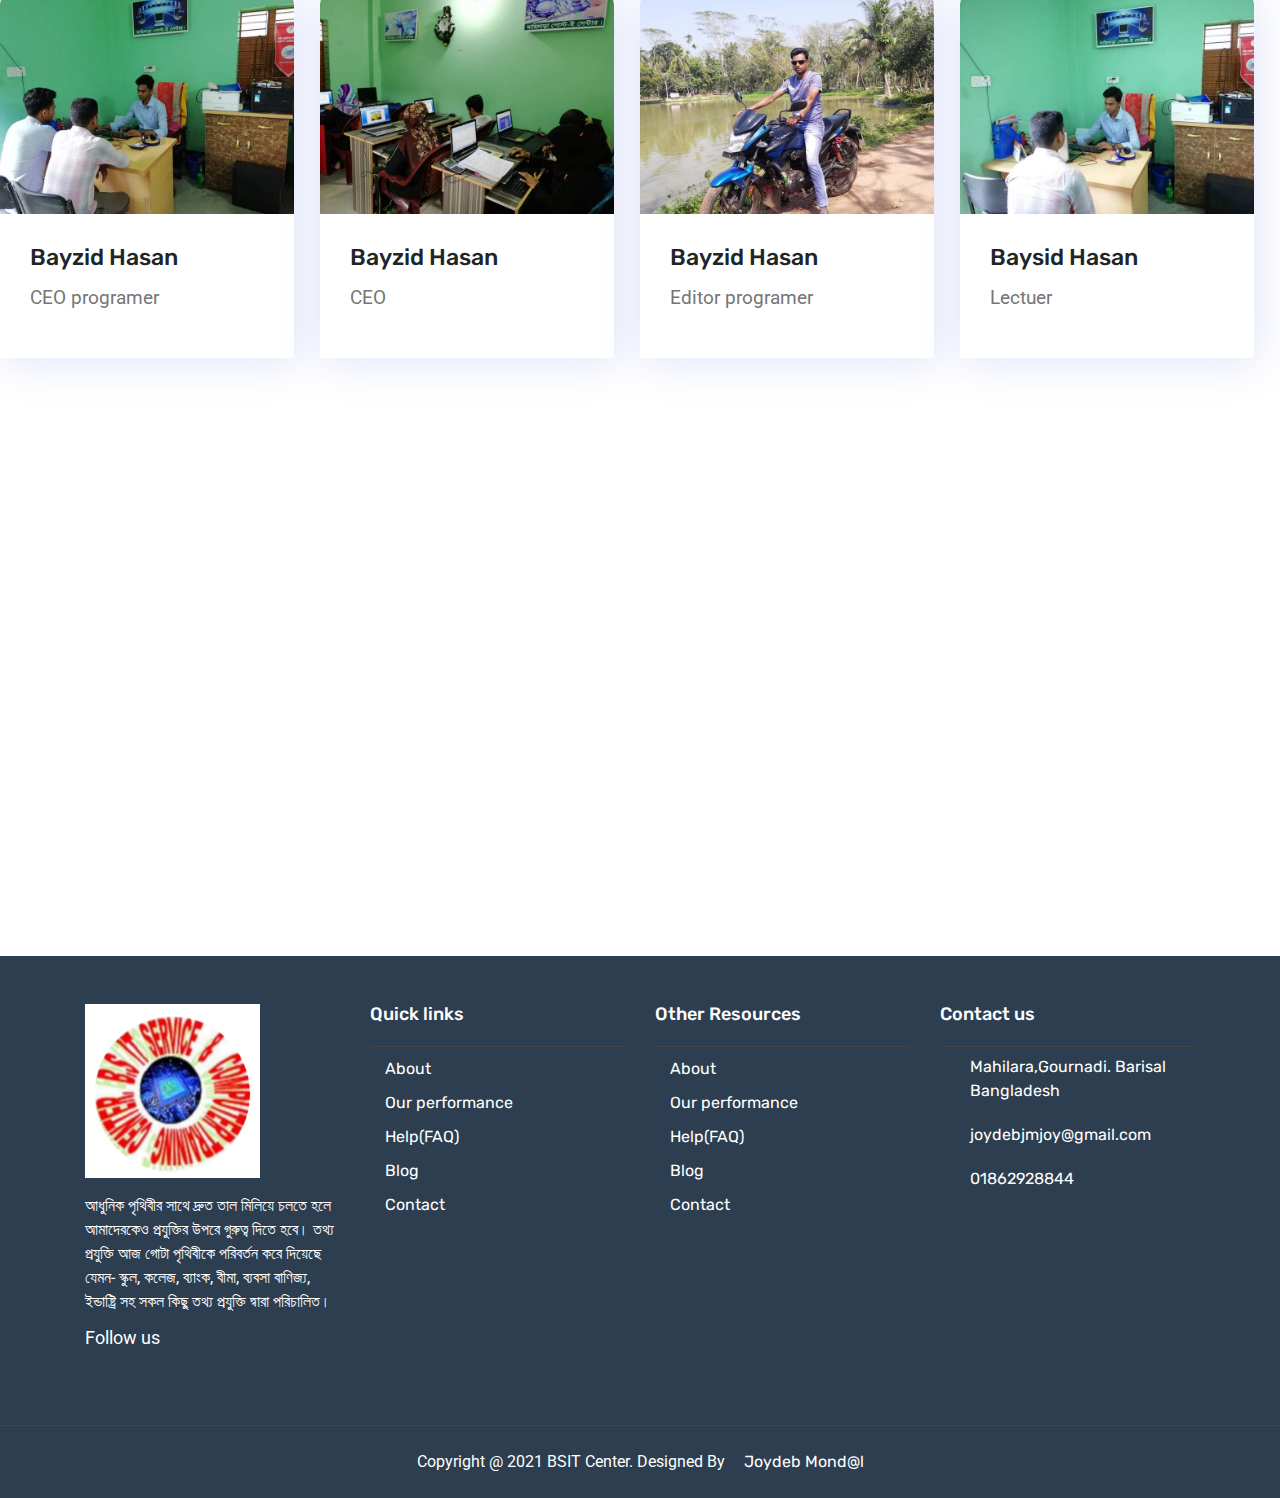
==== commit 3eb44392: "Update about.html" ====
--- a/about.html
+++ b/about.html
@@ -288,7 +288,7 @@
 							</div>
 							<div class="footer-contact-items d-flex"> 
 								<span><i class="fas fa-phone"> </i></span>
-								<a href="tel:01862281669">01862281669</a>
+								<a href="tel:01862928844">01862928844</a>
 							</div>
 							
 						</div> 
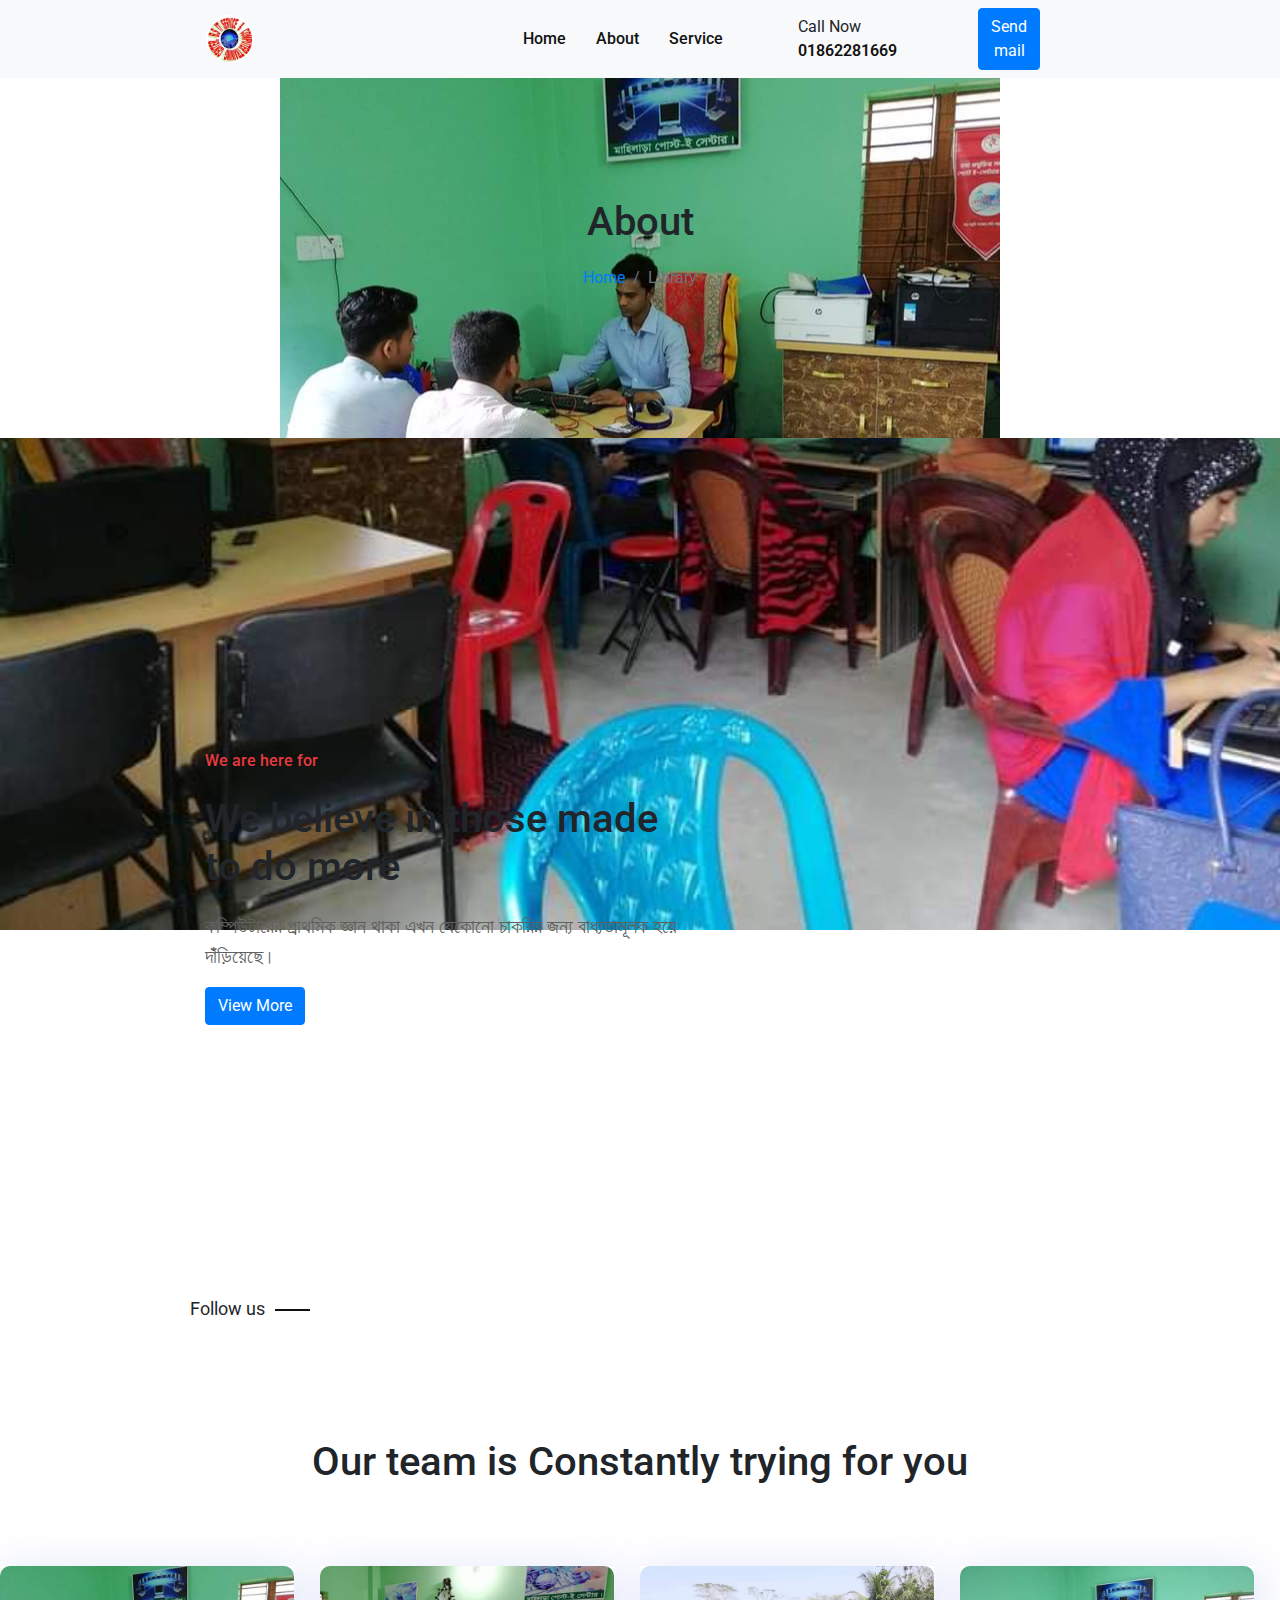
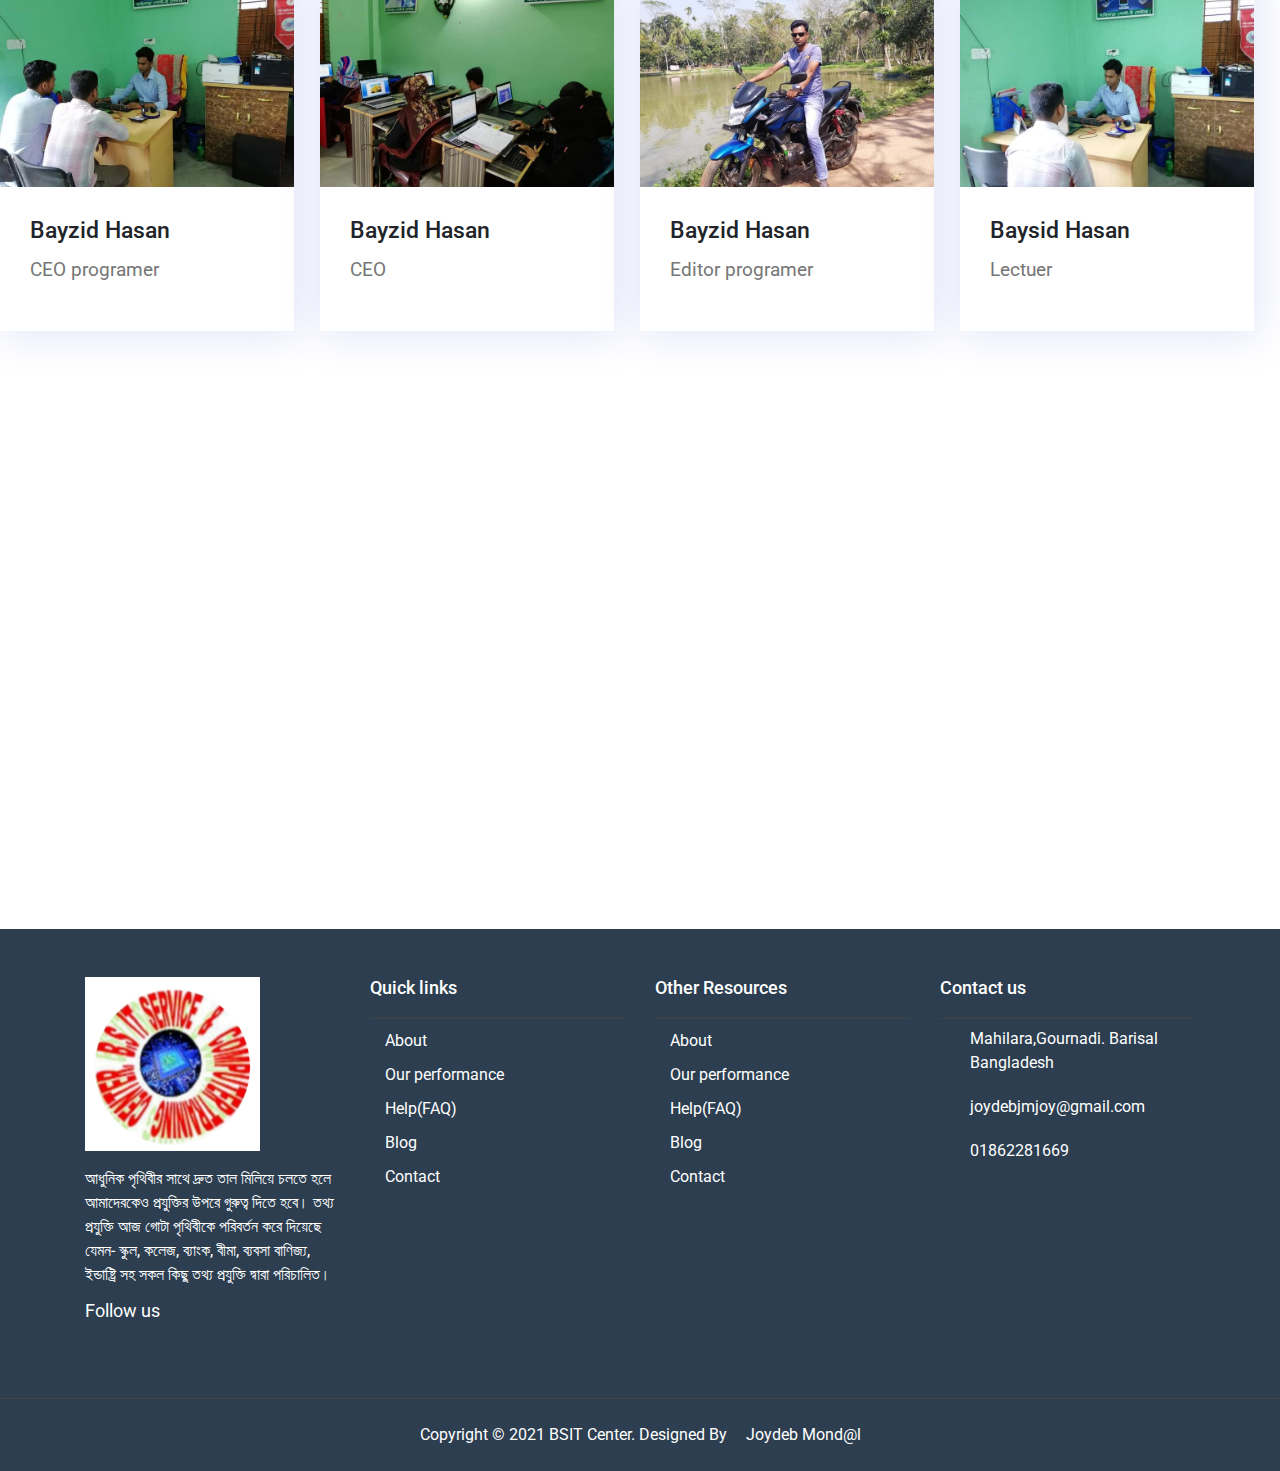
==== commit fc1308e5: "Update about.html" ====
--- a/about.html
+++ b/about.html
@@ -192,7 +192,12 @@
   <div class="row">
    <div class="col-md-12 col-xl-12"> 
    		<div class="google-map mt-5">
-   		<iframe src="https://www.google.com/maps/embed?pb=!1m14!1m8!1m3!1d235576.53935125587!2d90.3538043!3d22.6953831!3m2!1i1024!2i768!4f13.1!3m3!1m2!1s0x37553407fbece487%3A0x5d069b9599d4414a!2sBarishal!5e0!3m2!1sen!2sbd!4v1599136818680!5m2!1sen!2sbd" width="100%" height="450" frameborder="0" style="border:0;" allowfullscreen="" aria-hidden="false" tabindex="0"></iframe>
+   		   		<iframe src="https://maps.google.com/maps?q=IT+Service+and+Computer+Training+Center,mahilara&t=&z=17&ie=UTF8&iwloc=&output=embed" width="100%" height="450" frameborder="0" style="border:0;" allowfullscreen="" aria-hidden="false" tabindex="0"></iframe>
+<!--   		<iframe src="https://www.google.com/maps/embed?pb=!1m14!1m8!1m3!1d235576.53935125587!2d90.3538043!3d22.6953831!3m2!1i1024!2i768!4f13.1!3m3!1m2!1s0x37553407fbece487%3A0x5d069b9599d4414a!2sBarishal!5e0!3m2!1sen!2sbd!4v1599136818680!5m2!1sen!2sbd" width="100%" height="450" frameborder="0" style="border:0;" allowfullscreen="" aria-hidden="false" tabindex="0"></iframe>  
+   		https://maps.google.com/maps?q=IT+Service+and+Computer+Training+Center,mahilara&t=&z=17&ie=UTF8&iwloc=&output=embed
+-->   		
+ 
+   		
    		</div>
     </div>
     
@@ -288,7 +293,7 @@
 							</div>
 							<div class="footer-contact-items d-flex"> 
 								<span><i class="fas fa-phone"> </i></span>
-								<a href="tel:01862928844">01862928844</a>
+								<a href="tel:01862281669">01862281669</a>
 							</div>
 							
 						</div> 
@@ -302,7 +307,7 @@
 			<div class="row"> 
 				<div class="col-lg-12 col-md-12"> 	
 					<div class="footer-copyright"> 
-						<p class="hover-class">Copyright @ 2021 BSIT Center. Designed By <a target="blank"  href="https://joydeb-mondal.github.io/personal-website/"> Joydeb Mond@l</a></p>
+						<p class="hover-class">Copyright &copy; 2021 BSIT Center. Designed By <a target="blank"  href="https://joydeb-mondal.github.io/personal-website/"> Joydeb Mond@l</a></p>
 					</div>
 				</div>
 			</div>
@@ -327,7 +332,3 @@
 </body>
 
 </html>
-
-
-
-
--- a/style.css
+++ b/style.css
@@ -1,4 +1,4 @@
-body,p,span{ font-family: 'Roboto', sans-serif;}
+body,p,span{ font-family: 'Rbody,p,span{ font-family: 'Roboto', sans-serif;}
 h1,h2,h3,h4,h5,h6,a{ font-family: 'Rubik', sans-serif;}
 /*begain custom css */
 .main-header .container-fluid{max-width:900px;}
@@ -640,7 +640,7 @@
 .joy{background:rgba(98,120,223,.2)}
 
 .bgcolor{background:#fafafa;}
-.img-tag img{width:80px;}
+.img-tag img{width:50px;}
 
 
 
@@ -738,19 +738,239 @@
 font-size:15px;}
 .footer-contact-items a{font-size:15px;}
   
- 
- 
+.banner-content a{margin-bottom:10px;
+margin-top:10px; 
+text-decoration:none;} 
+.header-button {
+    width: 100%;  
+}
+.banner-bottom {
+  padding: 50px 0;
+  margin-left:5px;
+  margin-right:5px;
+  text-align:center;
+  
+}
+.video-left {
+  width:95%;
+  
+}
+.b-best-img .img-1{width:55%;
+ }
+.b-best-img .img-2{width:40%;
+margin-left:10px;}
+  
+.video-content-right {
+    width: 100%
+}
+ .video-content-right h3 {
+ font-size: 50px;
+ font-weight: 400;
+ margin-bottom:30px;
+ background:#d9fa9f;
+ padding:20px;
+ color:#0f9f0f;
+ }
+ .video-content-right p {
+ color: #767676;
+ font-size:15px;
+ line-height: 1.7em;
+ padding:0px 20px;
+ }
+ 
+ .service-section {
+  padding:50px 0;
+ }
+ 
+ .section-title h1 {
+ font-size: 50px;
+  
+ }
+ .service-box {
+ width: 45%;
+ padding:20px;
+ margin-left:3%;
+ box-sizing: border-box;
+ 
+ }
+ .team-section{padding:40px 0;}
+ .team-section .section-title h2{ 
+ margin-top:5px;
+ font-size:30px;}
+ 
+ .team-members{margin-top:40px;}
+ .member{width:45%;margin-right:2%; 
+ margin-left:3%;margin-bottom:20px;
+   }
+ 
+ .section-title h2{font-size:40px; 
+ margin-bottom:20px;}
+ 
+ .pricing-tables-item{width:46%; margin-left:2%;
+ }
+ .p-button a  {text-decoration:none;}
+ .service-item p{padding:20px;}
+ .slider-content h6{color:#e73a3e;}
+ .slider-content h1{font-size:40px; color:#d9fa9f;
+ }
+ .slider-content p{color:#606060;font-size:20px; color:#d9fa9f;}
+ 
+/* old version responsive css */
+.header-section {
+    padding: 5px 0;
+    position: fixed;
+    left: 0;
+    top: 0;
+    height;90%
+    width: 100%;
+    z-index: 99;
+}
+
+.header-logo {
+    width:	20%;
+}
+
+.logo img {
+    height: 40px;
+    float: left;
+    margin-right: 5px;
+}
+
+.logo span {
+    margin-top: 5px;
+    font-size: 10px; 
+}
+
+.header-menu {
+    width: 56%;
+}
+
+.header-button {
+    width: 80%;
+    text-align: right;
+}
+
+
+.header-btn {
+	 text-decoration:none; 
+     padding: 05px 10px;
+     font-size: 12px;
+     margin-top: 10px;
+ }
+
+.primary-menu ul li {
+ 
+  border-left: 1px solid #ddd; 
+}
+
+.primary-menu ul li a {
+     padding: 0 10px;
+    font-size: 15px;
+    line-height: 40px;
+  border-right: 1px solid #ddd; 
+  text-decoration:none;
+ 
+}
+ 
+.primary-menu ul li ul {
+    border-top: 1px solid #ddd;
+     left: 0;
+    top: 100%;
+    width: 250px;
+    text-align:left;
+}
+
+.primary-menu ul li ul li { 
+  
+    margin-left: -31px;
+}
+
+
+
+
+
 
 
 }
 
 @media(max-width:576px){
+
+.video-content-right h3 {
+font-size: 40px;
+font-weight: 400;
+margin-bottom:25px;
+background:#d9fa9f;
+padding:20px;
+color:black;
+}
+.section-title h1 {
+font-size: 45px;
+ 
+}
+.service-box {
+width:90%;
+padding:20px;
+box-sizing: border-box;
+margin-left:3%
+ 
+}
+
+.member{width:95%;  
+ }
+
+.pricing-tables-item{width:99%; 
+margin-bottom:15%;
+}
+
+.p-heading{padding:15px; }
+.p-content{padding:15px;}
+.p-heading h4{font-size:20px; }
+.p-heading h1 {margin:15px 0;font-size:50px;}
+.p-heading h1 span{font-size:15px;}
+.p-heading h5 {font-size:15px;}
+.p-heading p{font-size:15px; }
+.p-content ul li{margin:15px 0; font-size:15px;}
+.p-content ul li span{  font-size:20px; 
+width:40px;}
+.service-item p{padding:10px;}
+.header-button{width:80%;}
+.header-button a {
+}
+
+.btn-primary{  
+padding:5px 5px;font-size:10px; }
+
+.header-call-info span{ }
+.header-call-info a{ }
+
+.header-call{ }
+.header-call-icon{font-size:20px; }
+
+.video-content-right h3 {
+ color:#0f9f0f;
+}
+.video-content-right p {
+color: #767676; 
+}
+
+
+
+
+
+
+
+
+
+
+
+ 
+
+
+
+
+
 .about-section .about-image{margin-bottom:30px;}
-
- 
- 
- 
- 
+  
 .member-social-profile ul{  }
 .member-social-profile li a{ font-size:25px;height:50px;
 width:50px;line-height:50px;}
@@ -761,3 +981,8 @@
  
 }
 .hover-class a:hover{color:#e73a3e;}
+/* this is responsive css in 08/05/2021 */
+.new-re {color:#e73c3e;}
+.new-bl{ color: #6278df;}
+.new-color{color:#0f9f0f;}
+.new-bg{ background:#d9fa9f;}
